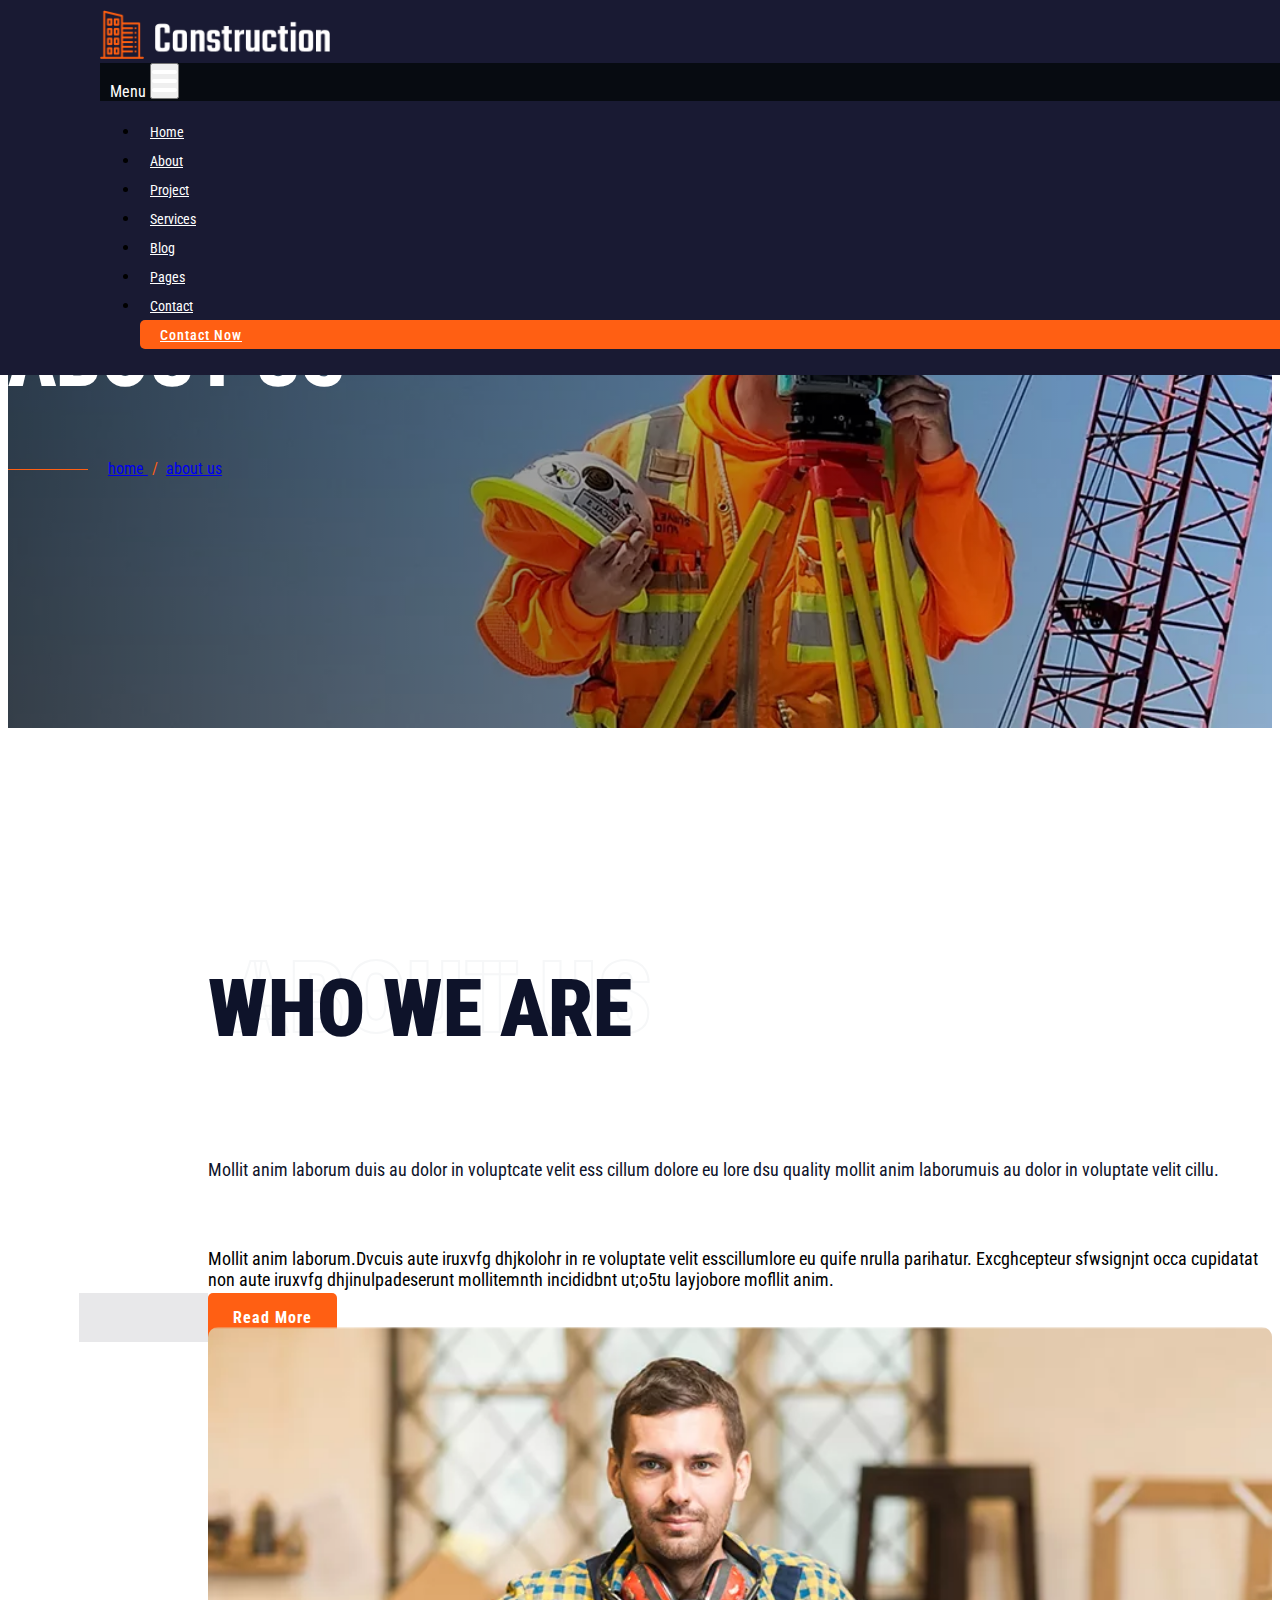
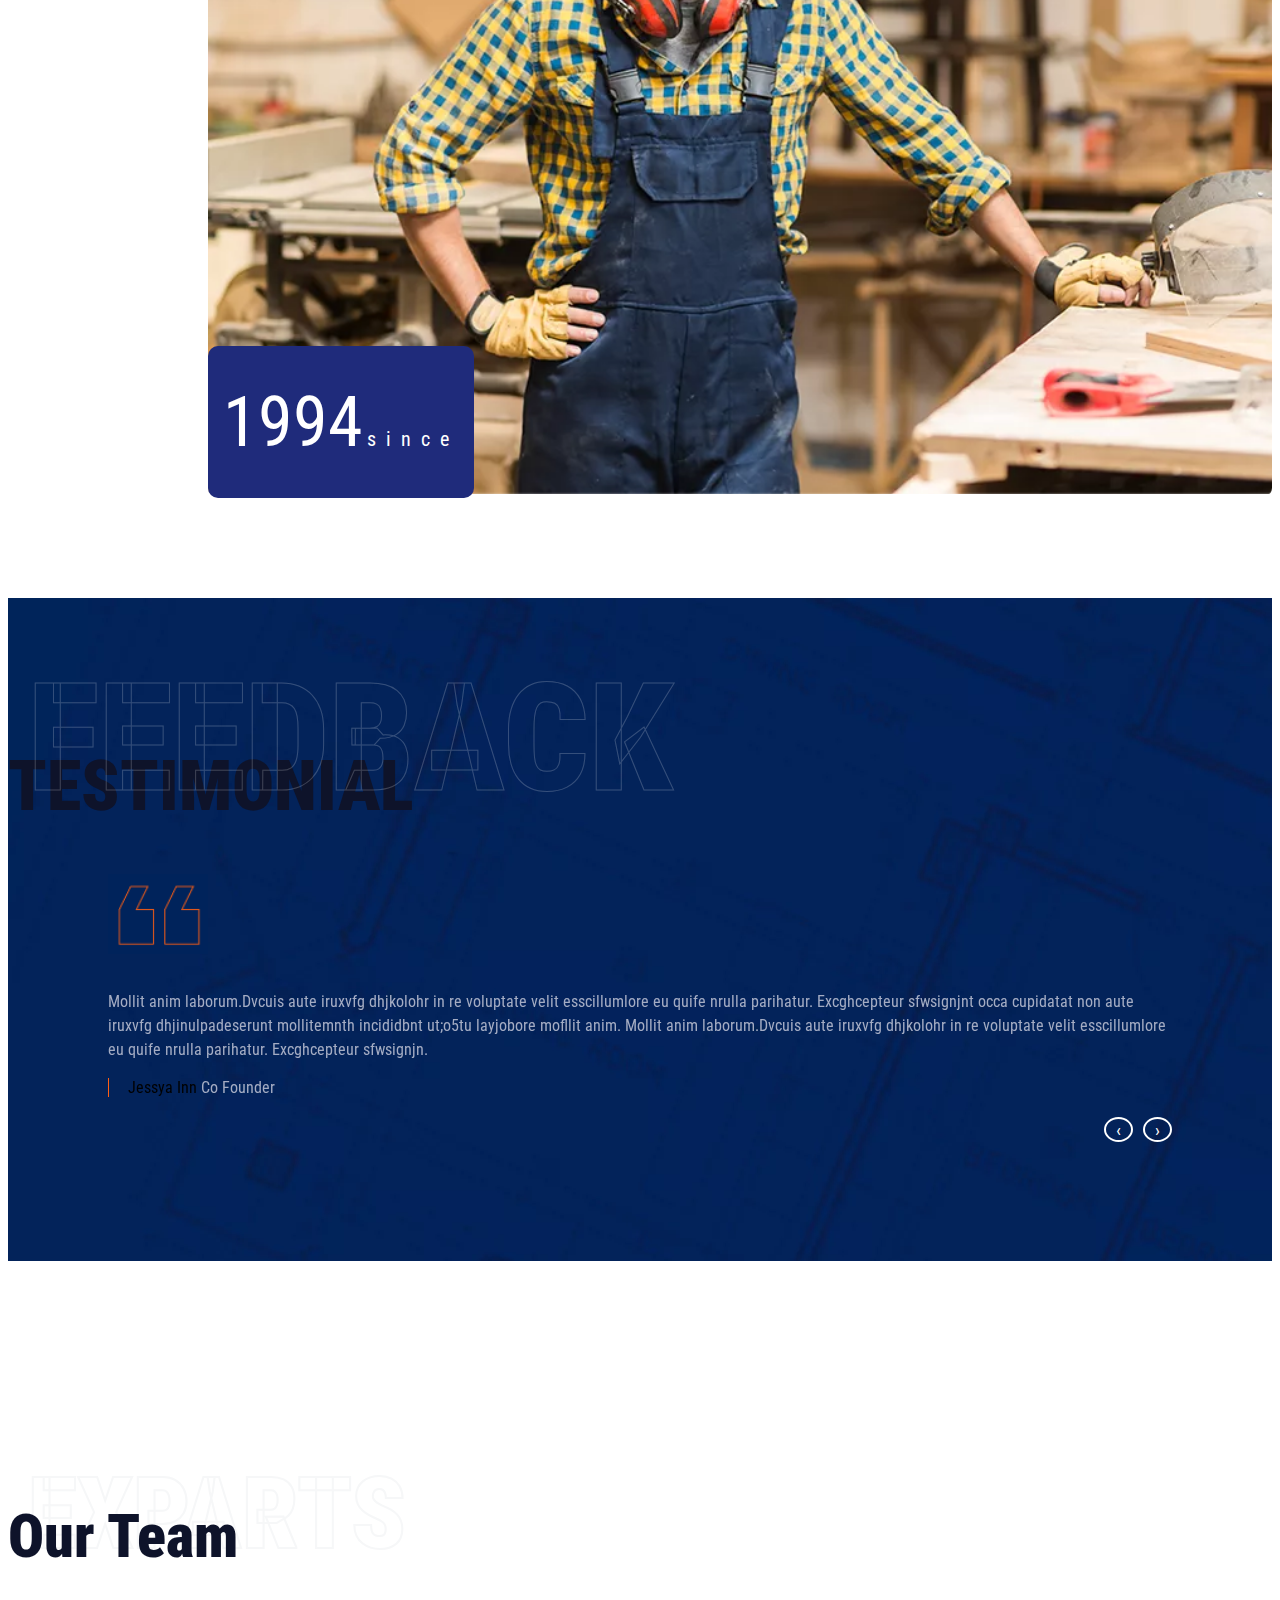
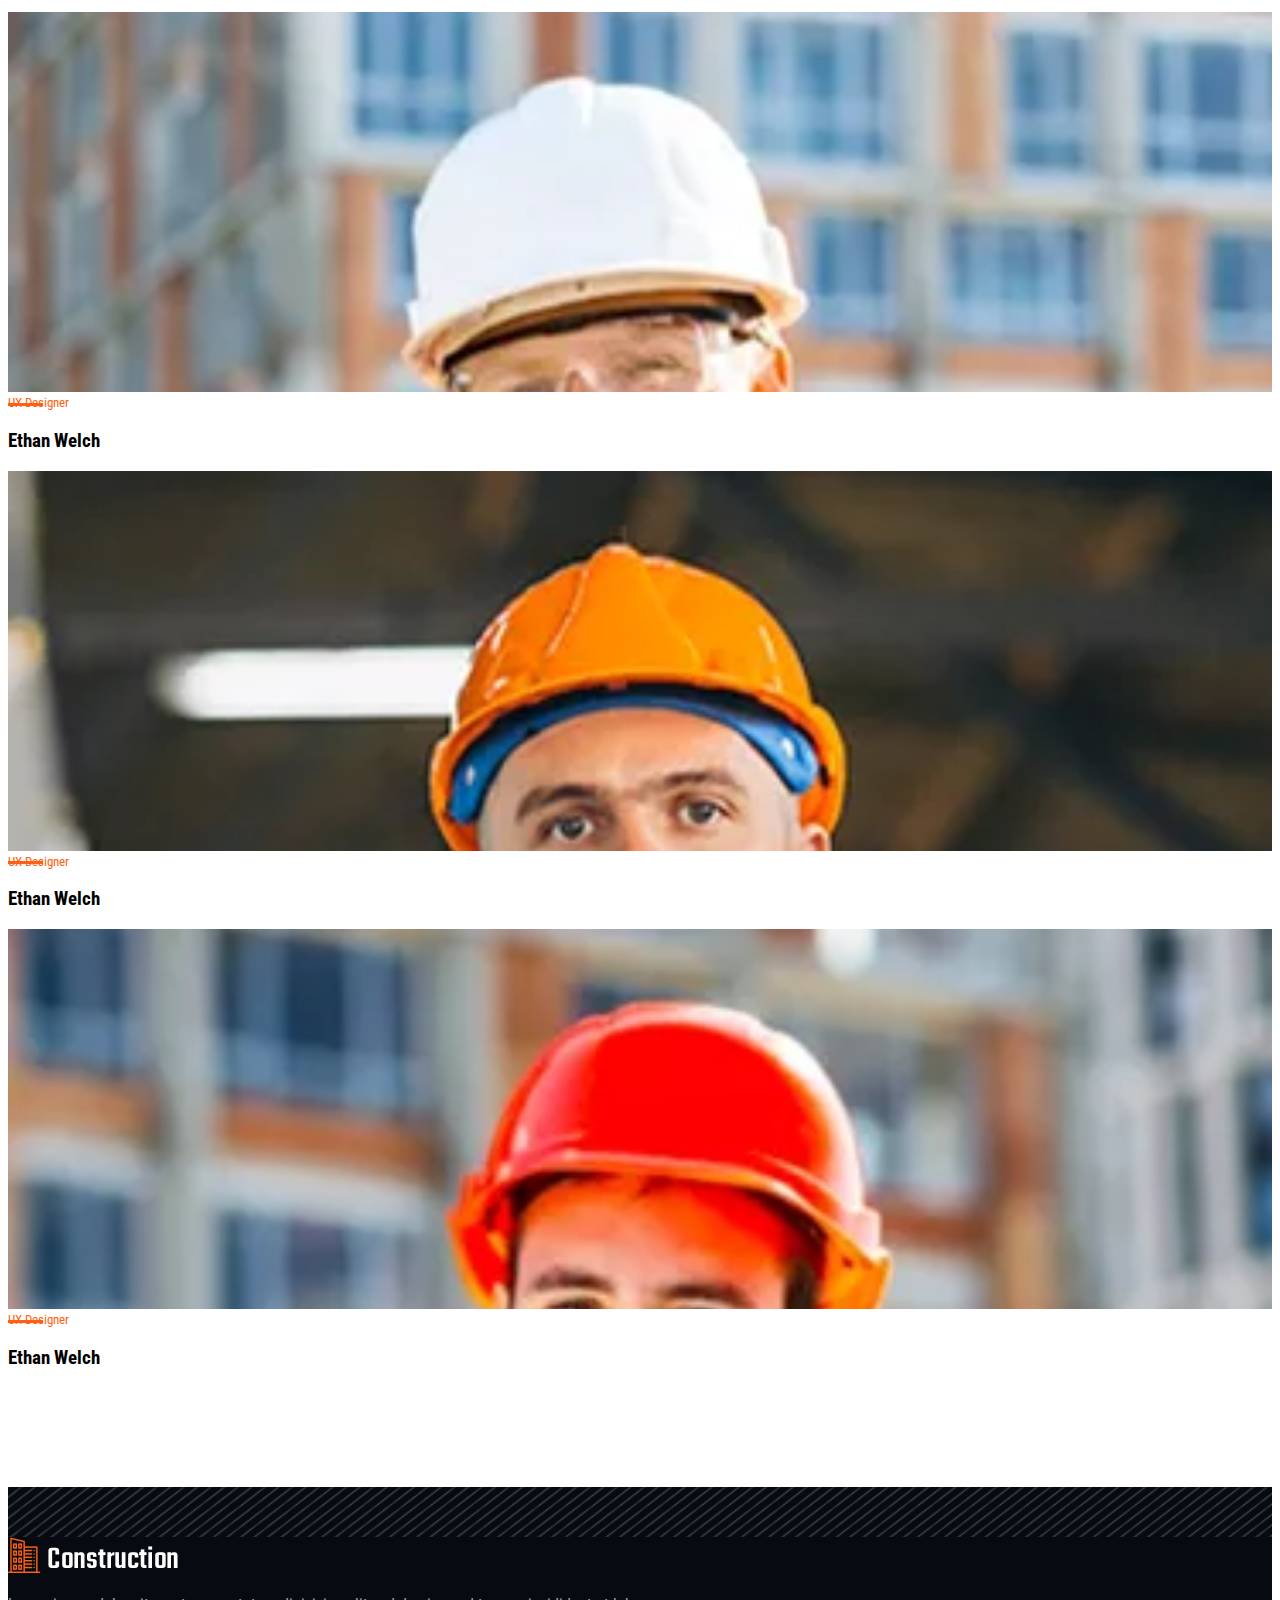
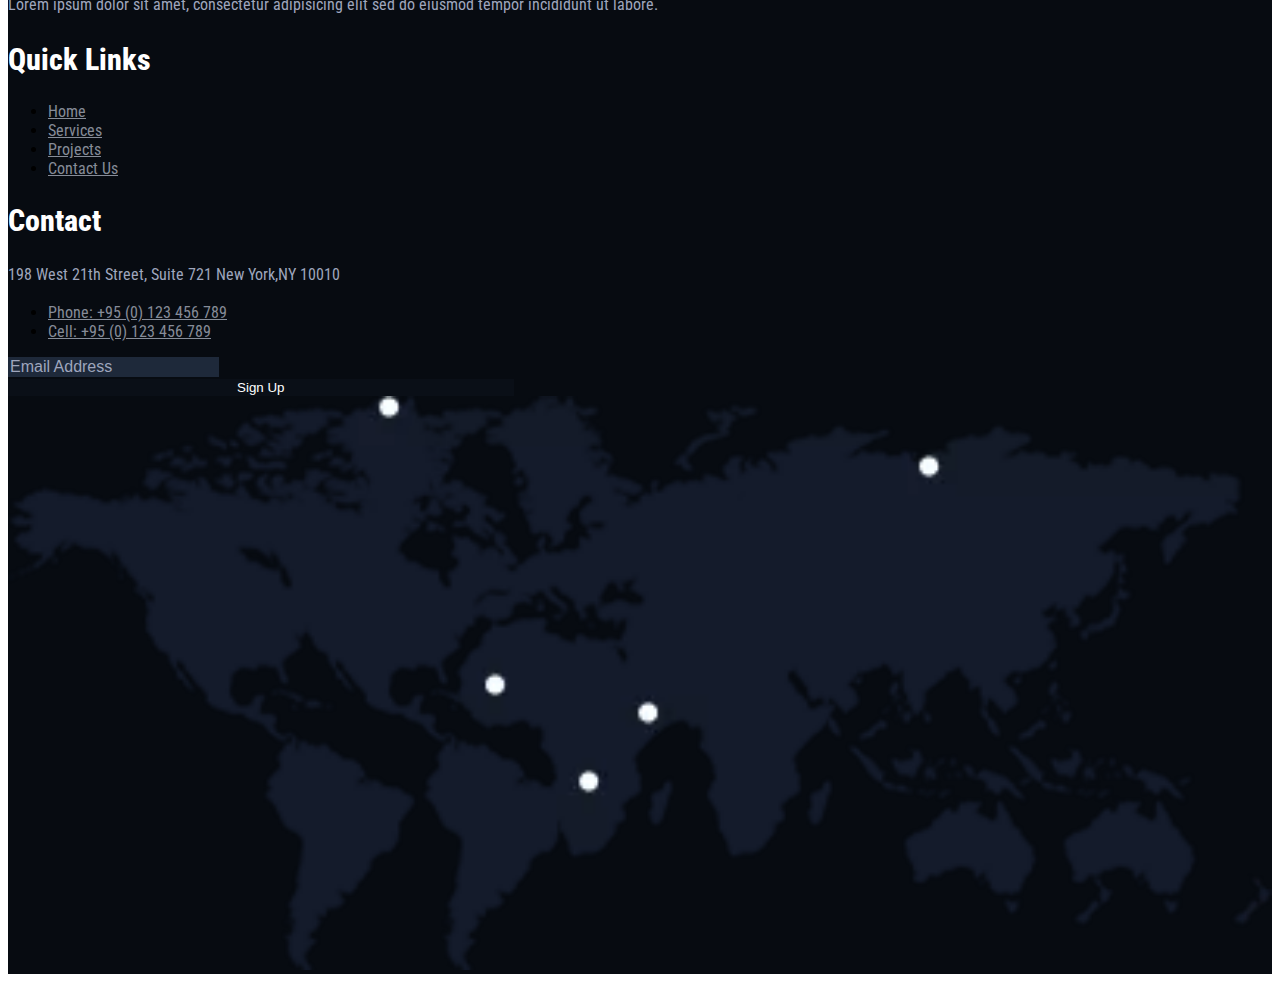
==== aboutUs.html @ 6180c8eb "uploads files" ====
<!DOCTYPE html>
<html lang="en">
<head>
    <meta charset="UTF-8">
    <meta http-equiv="X-UA-Compatible" content="IE=edge">
    <meta name="viewport" content="width=device-width, initial-scale=1.0">
    <title>Document</title>
    <!-- Bootstaro css1 js1 -->
    <link href="https://cdn.jsdelivr.net/npm/bootstrap@5.3.0-alpha2/dist/css/bootstrap.min.css" rel="stylesheet" integrity="sha384-aFq/bzH65dt+w6FI2ooMVUpc+21e0SRygnTpmBvdBgSdnuTN7QbdgL+OapgHtvPp" crossorigin="anonymous">
    <!-- font awesome -->
    <link rel="stylesheet" href="https://cdnjs.cloudflare.com/ajax/libs/font-awesome/5.15.4/css/all.min.css" integrity="sha512-1ycn6IcaQQ40/MKBW2W4Rhis/DbILU74C1vSrLJxCq57o941Ym01SwNsOMqvEBFlcgUa6xLiPY/NS5R+E6ztJQ==" crossorigin="anonymous" referrerpolicy="no-referrer" />
    <!-- Google font -->
    <link rel="preconnect" href="https://fonts.googleapis.com">
    <link rel="preconnect" href="https://fonts.gstatic.com" crossorigin>
    <link href="https://fonts.googleapis.com/css2?family=Roboto+Condensed:ital,wght@0,300;0,400;0,700;1,300;1,400;1,700&display=swap" rel="stylesheet">
    <!-- animation link css1  -->
    <link rel="stylesheet" href="https://cdnjs.cloudflare.com/ajax/libs/animate.css/4.1.1/animate.min.css"/>
    <!-- Owl Carousel  Css1 Js1-->
    <link rel="stylesheet" href="./assets/libs/OwlCarousel2-2.3.4/dist/assets/owl.carousel.min.css">
    <!-- custom css -->
    <link rel="stylesheet" href="./css/style.css">
</head>
<body>
    <header class=" sub_page_header">
        <div class="sub_header active">
            <div class="header_top_bar">
                <div class="d-flex justify-content-between align-items-center">
                    <div class="d-flex justify-content-start heaer_bar_left">
                        <a href="#" class="nav-link">+(123) 1234-567-8901</a>
                        <a href="#" class="nav-link mx-5">info@domain.com</a>
                        <a href="#" class="nav-link">Mon - Sat 8:00 - 17:30, Sunday - CLOSED</a>
                    </div>
                    <div class="d-flex justify-content-end align-items-center header_bar_right">
                        <a href="#" class="nav-link ms-3"><i class="fab fa-twitter"></i></a>
                        <a href="#" class="nav-link ms-3 "><i class="fab fa-facebook-f"></i></a>
                        <a href="#" class="nav-link ms-3"><i class="fab fa-linkedin"></i></a>
                        <a href="#" class="nav-link ms-3"><i class="fab fa-google-plus"></i></a>
                    </div>  
                </div>
            </div>
            <nav class="navbar navbar-expand-lg justify-content-between">
                <a href="#" class="nav-brand">
                    <img src="./assets/imgs/icon/logo.png.webp" width="230px" alt="logo">
                </a>
                <div class="nav_group">
                    <div class="d-flex justify-content-end align-items-center">
                        <div class="d-flex d-lg-none justify-content-end align-items-center nav_btn_group">
                            Menu
                            <button class="ms-3 navbar-toggler" data-bs-target="#mynav" data-bs-toggle="collapse">
                                <div></div>
                                <div></div>
                                <div></div>
                            </button>
                        </div>
                       
                    </div>
                    
                    <div id="mynav" class="navbar-collapse collapse  justify-content-end">
                        <ul class="navbar-nav">
                            <li class="nav-item"><a href="#" class="nav-link">Home</a></li>
                            <li class="nav-item"><a href="#" class="nav-link">About</a></li>
                            <li class="nav-item"><a href="#" class="nav-link">Project</a></li>
                            <li class="nav-item"><a href="#" class="nav-link">Services</a></li>
                            <li class="nav-item primary_menu"><a href="#" class="nav-link">Blog</a>
                                <ul class="list-unstyled secondary_menu">
                                    <li class=""><a href="#">Blog</a></li>
                                    <li class=""><a href="#">Blog Detail</a></li>
                                </ul>
                            </li>
                            <li class="nav-item primary_menu"><a href="#" class="nav-link">Pages</a>
                                <ul class="list-unstyled secondary_menu">
                                    <li class=""><a href="#">Element</a></li>
                                    <li class=""><a href="#">Project Details</a></li>
                                    <li class=""><a href="#">Service Details</a></li>
                                </ul>
                            </li>
                            <li class="me-lg-4 nav-item"><a href="#" class="nav-link">Contact</a></li>
                            <li class="ms-lg-5 nav-item contact_btn"><a href="#" class="nav-link text-uppercase">Contact Now</a></li>
                        </ul>
                    </div>
                </div>
                
            </nav>
        </div>
        <section class="sub_banner_section">
            <div class="container">
                <div class="banner_content">
                    <h1>ABOUT US</h1>
                    <p class="text-uppercase d-flex justify-content-start align-items-center"><a href="./index.html" class="nav-link">home </a> &nbsp;/&nbsp; <a href="./aboutUs.html" class="nav-link"> about us</a> </p>
                </div>
            </div>
            
        </section>
    </header>
    <!-- Start Who We Are Section -->
    <section class="py-5 who_we_are_section">
        <div class="row">
            <div class=" col-lg-5 col-md-12 who_we_are_content">
                <!-- Start Section Title -->
                <div class="text-start text-uppercase section_title">
                    <h1>WHO WE ARE</h1>
                </div>
                <!-- End Section Title -->
                <p class="fw-semibold">
                    Mollit anim laborum duis au dolor in voluptcate velit ess cillum dolore eu lore dsu quality mollit anim laborumuis au dolor in voluptate velit cillu.
                </p>
                <p class="fw-light">
                    Mollit anim laborum.Dvcuis aute iruxvfg dhjkolohr in re voluptate velit esscillumlore eu quife nrulla parihatur. Excghcepteur sfwsignjnt occa cupidatat non aute iruxvfg dhjinulpadeserunt mollitemnth incididbnt ut;o5tu layjobore mofllit anim.
                </p>
                <a href="#" class="mt-5 d-inline-block text-uppercase global_btn">Read More</a>
            </div>
            <div class=" col-lg-7 col-md-12">
                <div class="who_we_are_img_container">
                    <div class="who_we_are_img">
                        <img src="./assets/imgs/background/safe_in.png.webp" width="100%" alt="safe_in">
                    </div>
                    <div class="d-flex flex-column justify-content-center align-items-center  text-center who_we_are_img_content">
                        <span class="d-block fw-bold">1994</span>
                        <span class="d-block text-uppercase">since</span>
                    </div>
                </div>
            </div>
        </div>
    </section>
    <!-- End Who We Are Section -->


    <!-- Start testimonial section -->
    <section class="testimonial_section">
        <div class="container">
            <!-- Start Section Title -->
            <div class="text-start text-uppercase section_title">
                <h1 class="text-light">TESTIMONIAL</h1>
            </div>
            <!-- End Section Title -->
            <div class="testimonial_carousel_container">
                <div id="testimonial_carousel" class="owl-carousel owl-theme owl-loaded">
                    <div class="owl-stage-outer">
                        <div class="owl-stage text-white">
                            <div class="owl-item">
                                <div class="testimonial_carousel">
                                    <div class="quote_container">
                                        <img src="./assets/imgs/icon/quote.png" alt="quote">
                                    </div>
                                    <p class="mb-5">
                                        Mollit anim laborum.Dvcuis aute iruxvfg dhjkolohr in re voluptate velit esscillumlore eu quife nrulla parihatur. Excghcepteur sfwsignjnt occa cupidatat non aute iruxvfg dhjinulpadeserunt mollitemnth incididbnt ut;o5tu layjobore mofllit anim. Mollit anim laborum.Dvcuis aute iruxvfg dhjkolohr in re voluptate velit esscillumlore eu quife nrulla parihatur. Excghcepteur sfwsignjn.
                                    </p>
                                    <div class="testimonial_position">
                                        <span class="text-white">Jessya Inn</span>
                                        <span class="d-block">Co Founder</span>
                                    </div>
                                </div>
                               
                                
                            </div>
                            <div class="owl-item">
                                <div class="testimonial_carousel">
                                    <div class="quote_container">
                                        <img src="./assets/imgs/icon/quote.png" alt="quote">
                                    </div>
                                    <p class="mb-5">
                                        Mollit anim laborum.Dvcuis aute iruxvfg dhjkolohr in re voluptate velit esscillumlore eu quife nrulla parihatur. Excghcepteur sfwsignjnt occa cupidatat non aute iruxvfg dhjinulpadeserunt mollitemnth incididbnt ut;o5tu layjobore mofllit anim. Mollit anim laborum.Dvcuis aute iruxvfg dhjkolohr in re voluptate velit esscillumlore eu quife nrulla parihatur. Excghcepteur sfwsignjn.
                                    </p>
                                    <div class="testimonial_position">
                                        <span class="text-white">Jessya Inn</span>
                                        <span class="d-block">Co Founder</span>
                                    </div>
                                </div>
                               
                                
                            </div>
                            <div class="owl-item">
                                <div class="testimonial_carousel">
                                    <div class="quote_container">
                                        <img src="./assets/imgs/icon/quote.png" alt="quote">
                                    </div>
                                    <p class="mb-5">
                                        Mollit anim laborum.Dvcuis aute iruxvfg dhjkolohr in re voluptate velit esscillumlore eu quife nrulla parihatur. Excghcepteur sfwsignjnt occa cupidatat non aute iruxvfg dhjinulpadeserunt mollitemnth incididbnt ut;o5tu layjobore mofllit anim. Mollit anim laborum.Dvcuis aute iruxvfg dhjkolohr in re voluptate velit esscillumlore eu quife nrulla parihatur. Excghcepteur sfwsignjn.
                                    </p>
                                    <div class="testimonial_position">
                                        <span class="text-white">Jessya Inn</span>
                                        <span class="d-block">Co Founder</span>
                                    </div>
                                </div>
                                
                            </div>
                        </div>
                    </div>
                    <div class="owl-nav">
                    </div>
                    <div class="owl-dots">
                        <div class="owl-dot active"><span></span></div>
                        <div class="owl-dot"><span></span></div>
                        <div class="owl-dot"><span></span></div>
                    </div>
                </div>

            </div>
        </div>
    </section>
    <!-- End testimonial section -->

    <!-- Start Our Team Section -->
    <section class="our_team_section">
        <div class="container">
            <!-- Start Section Title -->
            <div class="text-start text-uppercase section_title">
                <h1>Our Team</h1>
            </div>
            <!-- End Section Title -->
            <div class="mt-5 row">
                <div class="col-lg-4 col-md-12 mb-3">
                    <div class="our_team_items">
                        <div class="our_team_avator_img">
                            <img src="./assets/imgs/avator/team1.png.webp" width="100%" alt="team1">
                        </div>
                        <span class="d-block ps-5">UX Designer</span>
                        <h3 class="mt-3 fw-bold ">Ethan Welch</h3>
                    </div>
                </div>
                <div class="col-lg-4 col-md-12 mb-3">
                    <div class="our_team_items">
                        <div class="our_team_avator_img">
                            <img src="./assets/imgs/avator/team2.png.webp" width="100%" alt="team2">
                        </div>
                        <span class="d-block ps-5">UX Designer</span>
                        <h3 class="mt-3 fw-bold ">Ethan Welch</h3>
                    </div>
                </div>
                <div class="col-lg-4 col-md-12 mb-3">
                    <div class="our_team_items">
                        <div class="our_team_avator_img">
                            <img src="./assets/imgs/avator/team3.png.webp" width="100%" alt="team3">
                        </div>
                        <span class="d-block ps-5">UX Designer</span>
                        <h3 class="mt-3 fw-bold ">Ethan Welch</h3>
                    </div>
                </div>
            </div>
        </div>
    </section>
    <!-- End Our Team Section -->
    <!-- Start Footer Section -->
    <footer>
        <div class="footer_header_img">
            <img src="./assets/imgs/background/arrow_testimonial.png.webp" width="100%" alt="arrow_testimonial">
        </div>
        <div class="container py-5">
            <div class="row">
                <div class="col-lg-4 col-md-6 col-sm-12 mb-3">
                    <div class="footer_item_header mb-5">
                        <img src="./assets/imgs/icon/logo2_footer.png.webp" alt="footer-logo">
                    </div>
                    <div class="footer_content">
                        <p>
                            Lorem ipsum dolor sit amet, consectetur adipisicing elit sed do eiusmod tempor incididunt ut labore.
                        </p>
                    </div>
                </div>
                <div class="col-lg-5 col-md-7 col-sm-12 mb-3">
                    <div class="row">
                        <div class="col-lg-6 col-md-12 mb-3">
                            <div class="footer_item_header mb-5">
                                <h2>Quick Links</h2>
                            </div>
                            <div class="footer_content">
                                <ul class="list-unstyled text-capitalize">
                                    <li><a href="#" class="nav-link">Home</a></li>
                                    <li><a href="#" class="nav-link">Services</a></li>
                                    <li><a href="#" class="nav-link">Projects</a></li>
                                    <li><a href="#" class="nav-link">Contact Us</a></li>
                                </ul>
                            </div>
                        </div>
                        <div class="col-lg-6 col-md-12 mb-3">
                            <div class="footer_item_header mb-5">
                                <h2>Contact</h2>
                            </div>
                            <div class="footer_content">
                                <p>
                                    198 West 21th Street, Suite 721 New York,NY 10010
                                </p>
                                <ul class="list-unstyled text-capitalize">
                                    <li><a href="#" class="nav-link">Phone: +95 (0) 123 456 789</a></li>
                                    <li><a href="#" class="nav-link">Cell: +95 (0) 123 456 789</a></li>
                                </ul>
                            </div>
                        </div>
                    </div>
                </div>
                <div class="col-lg-3 col-md-6 col-sm-12 mb-3">
                    <form action="" method="post">
                        <div class="d-flex footer_item_header mb-5">
                            <div class="form-group">
                                <input type="email" name="email" id="email" class=" p-2 px-3 form-control rounded-0" placeholder="Email Address" > 
                            </div>
                            <button type="submit" class="text-uppercase">Sign Up</button>  
                        </div>
                        
                    </form>
                    <div class="footer_content">
                        <div class="footer_map_img">
                            <img src="./assets/imgs/icon/map-footer.png.webp" width="100%" alt="map-footer">
                        </div>
                    </div>

                </div>
            </div>
        </div>
    </footer>
    <!-- End Footer Section -->


    <!-- Bootstrap css1 js1 -->
    <script src="https://cdn.jsdelivr.net/npm/bootstrap@5.3.0-alpha2/dist/js/bootstrap.bundle.min.js" integrity="sha384-qKXV1j0HvMUeCBQ+QVp7JcfGl760yU08IQ+GpUo5hlbpg51QRiuqHAJz8+BrxE/N" crossorigin="anonymous"></script>

    <!-- jquery -->
    <script src="./assets/libs/jquery3-6-3.js"></script>

    <!-- Owl Carouse Css1 Js1  -->
    <script src="./assets/libs/OwlCarousel2-2.3.4/dist/owl.carousel.min.js"></script>

    <!-- Custom js   -->
    <script src="./js/about.js"></script>
</body>
</html>
---- css/style.css ----
:root{
    --global-header-bg-color : rgba(25,26,51,0.7);
    --global-header-secondary-color : #191a33;
    --global-text-color : #0e132a;
    --global-text-background-color : #1f2b7b;
    --global-text-secondary-background : #0b1c39;
    --global-footer-bg-color : #070b11;
    --global-secondary-color : #ff5f13 ;
    --global-text-gray-color : #999999;
    --global-text-carousel-secondary-color : #a4acc3;
    --global-footer-text-secondary-color : #9fa6bd;
    --global-footer-input-bg-color : #1e293a;
    --global-footer-input-btn-color : #0a0f17;
    --global-white-color : #fff;
    --global-black-color : #000;
    --global-tab-color : #161e46;
}
body {
    font-family: 'Roboto Condensed', sans-serif;
}
header {
    height: calc(100vh);
    background-image: linear-gradient(rgba(55, 126, 167, 0.4),rgba(0,0,0,0.4)),url("../assets/imgs/background/h1_hero.jpg.webp");
    background-position: center;
    background-repeat: no-repeat;
    background-size: cover;
}
.sub_header {

    width: 100%;
    padding: 0px 100px;
    background-color: var(--global-header-bg-color);
    position: fixed;
    left: 0;
    top: 0;
    z-index: 2;

}
@media (max-width : 768px){
    .sub_header {
        width: 100%;
        padding: 0px 20px;
    
    }
}
.header_top_bar {
    display: block;
    padding: 10px 0px;
    color: var(--global-white-color);
}
.heaer_bar_left {
    font-size: 14px;
}
.header_bar_right a {
    transition: all 0.3s ease 0s;
}
.header_bar_right a:hover {
    color: var(--global-secondary-color);
}
.navbar {
    position: relative;
    padding: 20px 0px;
}
.sub_header.active .header_top_bar{
    display: none;
}
.sub_header.active .navbar {
    width: 100%;
    padding: 10px 100px;
    background-color: var(--global-header-secondary-color);
    position: fixed;
    left: 0;
    top: 0;
    animation: navbarani 0.5s linear 0s 1 forwards;
}
@media (max-width : 992px){
    .sub_header.active .navbar {
        /* position: static; */
    }
}
@keyframes navbarani{
    0% {
        transform: translateY(-100%);
    }
    100%{
        transform: translateY(0);
    }
}
.nav_btn_group{
    padding: 0px 10px;
    color: var(--global-white-color);
    background-color: var(--global-footer-bg-color);
}
.navbar-toggler {
    margin-left: auto;
    outline: none;
    padding: 0;

}
.navbar-toggler:focus {

    box-shadow: none;
}
.navbar-toggler div {
    width: 25px;
    height: 4px;
    margin: 5px 0px;
    background-color: var(--global-white-color);
    border-radius: 5px;
}
.navbar-nav li {
    padding: 5px 10px;
}
.navbar-nav li a {
    color: var(--global-white-color);
    font-size: 14px;
    transition: all 0.3s ease 0s;
}
.navbar-nav li a:hover {
    color: var(--global-secondary-color);
}
.navbar-nav .contact_btn:last-of-type{
    padding: 5px 20px;
    color: var(--global-white-color);
    background-color: var(--global-secondary-color);
    border-radius: 5px;
    font-weight: 500;
    letter-spacing: 1px;

    position: relative;
    overflow: hidden;

    cursor: pointer;

}
.navbar-nav .contact_btn:last-of-type a:hover {
    color: var(--global-white-color);
}
.navbar-nav .contact_btn:last-of-type::before {
    content: "";
    width: 100%;
    height: 100%;
    background-color: rgba(25,26,51,0.1);
    position: absolute;
    left: 0;
    top: 0;
    transform: translateX(-100%);
    transition: all 0.4s ease 0s;
}
.navbar-nav .contact_btn:last-of-type:hover::before{
    transform: translateX(0);
}
.primary_menu {
    position: relative;
}
.secondary_menu {
    width: max-content;
    position: absolute;
    top: 100%;
    display: none;
    transform: translateY(0px);
    opacity: 0;
    animation: showAni 0.2s linear 0s 1 forwards;
}
@keyframes showAni{
    0%{
        transform: translateY(-10px);
        opacity: 0;
    }
    100%{
        transform: translateY(0px);
        opacity: 1;
    }
}
.secondary_menu li:first-of-type {
    border-top : 5px solid var(--global-secondary-color)
}
.secondary_menu li {
    padding : 10px 50px 10px 20px;
    background-color: var(--global-white-color);
}
.secondary_menu li a{
    color: var(--global-text-color);
    text-decoration: none;
    font-weight: 600;
}
.primary_menu:hover .secondary_menu {
    display: block;
    transform: translateY(10px);
    opacity: 1;
}
@media(max-width: 992px){
    .header_top_bar {
        display: none;
    }
    .nav_group {
        display: block;
        width: 100%;
        padding: 10px 20px;
        background-color: #4c4c4c;
        color: var(--global-footer-text-secondary-color);

        position: absolute;
        left: 50%;
        top: 100%;
        transform: translate(-50%,-15px);
        
    }
    #mynav .navbar-nav li {
        padding-left: 20px;
    }
    #mynav .navbar-nav .contact_btn:last-of-type{
        background-color: var(--global-secondary-color);
        color: var(--global-white-color);
    }
    #mynav .navbar-nav li a {
        color: var(--global-white-color);
    }
    #mynav .navbar-nav li:hover {
        background-color: var(--global-footer-input-bg-color);
    }
    .primary_menu .secondary_menu {
        position: relative;
        display: block;
        /* background-color: var(--global-text-gray-color); */
    }
    .secondary_menu li {
        background-color: transparent;
    }
}
/* start banner section  */
#banner_owl_carousel .owl-item {
    height: 100vh;
}
.banner_content_container {
    padding-left: 150px;
    padding-top: 130px;

}

.banner_content_container span{
    position: relative;
    padding: 50px;
    font-size: 13px;
    letter-spacing: 1px;
}
.banner_content_container span::before {
    content: "";
    width: 40px;
    height: 4px;
    background-color: var(--global-secondary-color);
    border-radius: 5px;
    position: absolute;
    left: 0;
    top: 50%;
    transform: translateY(-50%);
}
.banner_title {
    padding: 50px 0px 0px 50px ;
}
.banner_title h2 {
    text-indent: 30px;
    font-size: 130px;
    font-weight: 900;
    line-height: 0.5;
    color: var(--global-secondary-color);
    -webkit-text-stroke: 5px var(--global-secondary-color);


}

.text_background {
    margin-left: 100px;
}
.text_background h3 {
    width: max-content;
    font-size: 130px;
    font-weight: 900;
    line-height: 1;
    -webkit-text-stroke: 2px #fff;
    color: transparent;
    -webkit-background-clip: text;
    position: relative;
    
    
}
@keyframes myani {
    0%{
        clip-path: polygon(0% 45%, 15% 44%, 32% 50%, 54% 60%, 70% 61%, 84% 69%, 100% 52%, 100% 100%, 0% 100%);
    }
    100%{
        clip-path: polygon(0% 60%, 16% 65%, 34% 66%, 51% 62%, 67% 50%, 84% 45%, 100% 46%, 100% 100%, 0% 100%);
    }
}
.text_background h3::before {
    content: "Construction";
    text-transform: uppercase;
    width: 100%;
    height: 100%;
    background-color: var(--global-secondary-color);
    -webkit-background-clip: text;
    position: absolute;
    left: 0;
    z-index: -1;
    animation: myani 3s linear 0s infinite alternate-reverse;
}

@media (max-width : 992px){
    .banner_content_container {
        padding-left: 70px;
        padding-top: 130px;

    }
    .banner_title h2 {
        font-size: 100px;
    }
    .text_background h3 {
        font-size: 100px;      
    }
}
@media (max-width : 768px){
    .banner_content_container {
        padding-left: 20px;
        padding-top: 130px;

    }
    .banner_title h2 {
        font-size: 50px;
        -webkit-text-stroke: 0px var(--global-secondary-color);
        
    }
    .text_background h3 {
        font-size: 50px; 
             
    }
}

/* end banner section  */

/* Start Title */
.section_title h1 {

    font-size: 60px;
    color: var(--global-text-color);
    position: relative;
    font-weight: 900;
}
.section_title h1::before {
    content: "SERVICES";
    font-size: 100px;
    color: transparent;
    -webkit-text-stroke: 2px #f6f7f8;
    position: absolute;
    left: 20px;
    bottom: 0;
    z-index: -1;
}
/* End Title */
/* Start Global Btn */
.global_btn {
    padding: 15px 25px;
    color: var(--global-white-color);
    background-color: var(--global-secondary-color);
    text-decoration: none;
    border-radius: 5px;
    font-weight: 700;
    letter-spacing: 1px;
    position: relative;
    overflow: hidden;

}
.global_btn::before {
    content: "";
    width: 100%;
    height: 100%;
    position: absolute;
    left: 0;
    top: 0;
    background-color: rgba(25,26,51,0.1);
    transform: translateX(-100%);
    transition: all 0.4s ease 0s;

}
.global_btn:hover::before{
    transform: translateX(0px);
}
.slide_down_btn {
    display: inline-block;
    padding: 15px 20px;
    color: var(--global-text-color);
    background-color: var(--global-white-color);
    text-decoration: none;
    letter-spacing: 1px;
    position: relative;
    overflow: hidden;
}
.slide_down_btn::before {
    content: "";
    width: 100%;
    height: 100%;
    background-color: var(--global-secondary-color);
    position: absolute;
    left: 0;
    top: 0;
    transform: translateY(-100%);
    
    transition: all 0.3s ease 0s;
    
}
.slide_down_btn::after {
    content: "READ MORE";
    width: 100%;
    height: 100%;
    text-align: center;
    line-height: 52px;
    color: transparent;
    position: absolute;
    left: 0;
    top: 0;

    transition: all 0.3s ease 0s;
}
.slide_down_btn:hover::before {
    transform: translateY(0%);
}
.slide_down_btn:hover::after {
    color: var(--global-white-color);
    font-weight: 600;
}
/* End Globla Btn  */
/* Start Our Service Section */
.services_item_container {
    margin-bottom: 20px;
}
.services_img_container {
    width: 100%;
    height: 230px;
    overflow: hidden;
}
.services_img_container img {
    object-fit: cover;
    transition: all 0.3s ease 0s;
}
.services_item_container h3 {

    padding: 10px 0px;
    font-size: 30px;
    font-weight: 700;
    cursor: pointer;
    transition: all 0.3s ease 0s;

}
.services_read_btn span i {
    font-size: 13px;
    /* color: var(--global-text-carousel-secondary-color); */

}
.services_read_btn span:last-of-type {
    display: inline-block;
    padding: 10px 15px;
    margin-left: 10px;

    transition: all 0.3s ease 0s;
}
.services_item_container h3:hover {
    color: var(--global-secondary-color);
}
.services_item_container:hover .services_img_container img{
    transform: scale(1.1);
}
.services_item_container:hover .services_read_btn span:last-of-type{
    background-color: var(--global-secondary-color);
    color: var(--global-white-color);
}
/* End Our Service Section */

/* Start Who We Are Section */
.who_we_are_section {
    padding: 100px 0px 100px 200px;
    padding: 50px 0px 50px 40px;
    overflow: hidden;
}
@media(min-width : 992px){
    .who_we_are_section {
        padding: 100px 0px 100px 200px;
    }
}
.who_we_are_section .section_title h1 {
    font-size: 80px;
}
.who_we_are_section .section_title h1::before {
    content: "ABOUT US";
}
.who_we_are_content p {
    font-size: 18px;
}
.who_we_are_content p:first-of-type {
    padding: 50px 0px;
    color: var(--global-text-color);
    
}
.who_we_are_img_container {
    position: relative;
}
.who_we_are_img {
    border-radius: 10px;
    overflow: hidden;
}
.who_we_are_img_content {
    padding: 35px 15px;
    background-color: var(--global-text-background-color);
    color: var(--global-white-color);
    border-radius: 10px;
    position: absolute;
    left: 0;
    bottom: 0;
}
.who_we_are_img_content span:first-of-type{
    font-size: 70px;
    letter-spacing: 0;
}
.who_we_are_img_content span:last-child {
    font-size: 20px;
    letter-spacing: 10px;
}
/* Edn Who We Are Section */

/* Star Our Project Section */
.our_project .section_title h1::before {
    content: "Gellary";
}
.tab_container ul li {
    padding: 15px 20px;
    color: var(--global-tab-color);
    cursor: pointer;
}
.tab_container ul li.active {
    color: var(--global-secondary-color);
}
.project_imgs {
    width: 100%;
    height: 400px;
    background-color: #0a0f17;
}
.project_imgs img {
    width: 100%;
    height: 100%;
    object-fit: cover;
}
.project_contents {
    padding: 20px 30px;
    background-color: var(--global-white-color);
    position: relative;
    transition: all 0.3s ease 0s;

}
.project_contents h3 {
    color: var(--global-text-color);
    font-size: 30px;
    font-weight: 700;
    transition: all 0.3s ease 0s;

}
.project_contents a {
    padding: 10px 15px;
    color: var(--global-white-color);
    background-color: var(--global-secondary-color);
    position: absolute;
    right: 30px;
    top: -25%;
    transform: translateY(25%);
    opacity: 0;
    transition: all 0.3s ease 0s;

}
.project_show_container:hover .project_contents{
    background-color: var(--global-text-secondary-background);
}
.project_show_container:hover .project_contents h3 {
    color: var(--global-secondary-color);
}
.project_show_container:hover .project_contents a {
    opacity: 1;
}
/* End Our Project Section */
/* Start Let Talk Section */
.let_talk_section {
    background-image: url('../assets/imgs/background/section-bg2.jpg.webp');
}
.let_talt_content_main {
    position: relative;
}
.let_talk_content_container {
    padding: 50px;
    position: relative;
}
.let_talk_content_container h1{
    font-size: 70px;
}
.let_talk_content_container h1::before {
    content: "LET'S CHAT";
    font-size: 150px;
    z-index: 1;
    -webkit-text-stroke: 1px rgba(255,255,255,0.2);
}
.let_talk_content_container p {
    line-height: 1.5;
}
.let_talk_count_container {
    width: 100%;
    padding: 20px;
    background-image: url("../assets/imgs/background/section-bg3.jpg.webp");
    background-position: center;
    background-repeat: no-repeat;
    background-size: cover;
    position: absolute;
    left: 0px;
    top: 90%;
}
@media(max-width:992px){
    .let_talk_count_container{
        position: static;
    }
}
.let_talk_count {
    color: var(--global-white-color);
    padding: 40px 20px 20px 20px;
}
.let_talk_count .talk_counter {
    font-size: 60px;
    margin-right: 20px;
}
.count_title span:first-of-type{
    font-size: 17px;
    /* line-height: 1; */
    margin-bottom: 20px;
}
.count_title span:last-of-type{
    font-size: 40px;
    line-height: 1;
}
/* End Let Talk Section */
/* Start Our Team Section */
.our_team_section {
    padding: 200px 0px 100px 0px;
}
.our_team_section .section_title h1::before{
    content: "EXPARTS";
}
.our_team_avator_img {
    width: 100%;
    height: 380px;
    overflow: hidden;

}
.our_team_avator_img img {
    object-fit: cover;
    transition: all 0.3s ease-in 0s;
}
.our_team_items:hover .our_team_avator_img img{
    transform: scale(1.1);
}
.our_team_items span {
    margin-top: 10px;
    color: var(--global-secondary-color);
    font-size: 13px;
    position: relative;
}
.our_team_items span::before{
    content: "";
    width: 35px;
    height: 3px;
    background-color: var(--global-secondary-color);
    position: absolute;
    left: 0;
    bottom: 30%;
}

/* End Our Team Section */

/* Start Testimonial section */
.testimonial_section {
    padding: 100px 0px;
    background-image: url("../assets/imgs/background/section-bg2.jpg.webp");
}
.testimonial_section h1{
    font-size: 70px;
}
.testimonial_section h1::before {
    content: "FEEDBACK";
    font-size: 150px;
    z-index: 1;
    -webkit-text-stroke: 1px rgba(255,255,255,0.2);
}
.testimonial_carousel_container {
    padding: 0px 100px;
}
.testimonial_carousel p {
    color: var(--global-text-carousel-secondary-color);
    line-height: 1.5;
}
.quote_container {
    width: 100px;
    height: 100px;
}
.quote_container img {
    object-fit: cover;
}
.testimonial_position {
    padding: 0px 20px;
    position: relative; 
}
.testimonial_position::before{
    content: "";
    width: 1px;
    height: 100%;
    background-color: var(--global-secondary-color);
    position: absolute;
    left: 0;
    top: 0;
}
.testimonial_position .d-block {
    color: var(--global-text-carousel-secondary-color);
}
.owl-nav {
    margin-top: 10px;
    color: var(--global-white-color);
    display: flex;
    justify-content: end;
    
}
.owl-prev span,.owl-next span{
    font-size: 18px;
    margin-left: 10px;
    display: inline-block;
    padding: 0px 10px;
    border: 2px solid var(--global-white-color);
    border-radius: 50%;

}
/* End Testimonial section */

/* Start Latest News Section */
.latest_news_section .section_title h1::before {
    content: "OUR BLOG";
}
.news_item_container {
    position: relative;
}
.news_release_date {
    padding: 10px 20px;
    color: var(--global-white-color);
    background-color: var(--global-secondary-color);
    position : absolute;
    left: 0;
    top: 0;
}
.news_release_date span.d-block {
    padding: 0;
    margin: 0;
    font-size: 40px;
    font-weight: bold;
    line-height: 0.8;
}
.news_content {
    padding: 30px;
    background-color: var(--global-text-background-color);
}
.news_content span {
    margin-bottom: 10px;
    color: var(--global-text-gray-color);
    position: relative;
}
.news_content span::before {
    content: "";
    width: 1px;
    height: 100%;
    background-color: var(--global-text-gray-color);
    position: absolute;
    left: 0;
    top: 0;
    z-index: 1;
}
.news_content h3 a {
    color: var(--global-white-color);
    transition: all 0.3s ease 0s;
}
.news_content h3 a:hover {
    color: var(--global-secondary-color);
}
.news_content a.text-uppercase {
    color: var(--global-secondary-color);
    text-decoration:wavy;
    transition: all 0.3s ease 0s;
}
.news_content a.text-uppercase:hover {
    text-decoration: underline;
    text-decoration-color: var(--global-secondary-color);
}
/* End Latest News Section */

/* Start Footer Section */
footer {
    background-color: var(--global-footer-bg-color);
}
.footer_header_img {
    height: 50px;
    background-color: var(--global-footer-bg-color);
    overflow: hidden;
}
.footer_header_img img {
    transform: translateX(-10px);
    transform: scaleX(1.3);
    animation: footerani 2s linear 0s infinite alternate-reverse forwards;
}
.footer_item_header h2 {
    color: var(--global-white-color);
    font-size: 30px;
    font-weight: 800;
}
@keyframes footerani {
    0% {
        transform: translateX(-10px);
    }
    100% {
        transform: translateX(10px);
    }
}
.footer_content p {
    color: var(--global-footer-text-secondary-color);
    line-height: 1.5;
}
.footer_content ul li a {
    padding: 5px 0px;
    color: #868c98;
    transition: all 0.5s ease 0s;
}
.footer_content ul li a:hover {
    padding-left: 10px;
    color: var(--global-secondary-color);
}
.footer_item_header .form-group {
    width: 60%;
}
.footer_item_header .form-group input {

    color: var(--global-footer-text-secondary-color);
    background-color: var(--global-footer-input-bg-color);
    font-size: 16px;
    border: none;
}
.footer_item_header .form-group input:focus {
    box-shadow: none;
}
.footer_item_header .form-group input::placeholder{
    color: var(--global-footer-text-secondary-color);
}
.footer_item_header button {
    color: var(--global-white-color);
    width: 40%;
    background-color: var(--global-footer-input-btn-color);
    border: none;
}
/* End Footer Section */


/* ------------------- */
/* ----- About Us -----*/
/* ------------------- */
.sub_page_header {
    height: 80vh;
    margin-bottom: 80px;
    background-image: linear-gradient(to right , rgba(0, 0, 0, 0.644),transparent) , url("../assets/imgs/banners/about.jpg.webp");
}
.sub_banner_section .banner_content{
    padding:250px 0px 0px 0px;
}
.sub_banner_section .banner_content h1{
    color: var(--global-white-color);
    font-size: 80px;
    font-weight: 900;
}
.sub_banner_section .banner_content p{
    color: var(--global-secondary-color);
    padding-left: 100px;
    position: relative;
}

.sub_banner_section .banner_content p::before {
    content: "";
    width: 80px;
    height: 1px;
    background-color: var(--global-secondary-color);
    position: absolute;
    left: 0;
    top: 50%;
}

/* ------------------- */
/* ----- Contact Us -----*/
/* ------------------- */
/* Start Contact box */
.map_container {
    width: 100%;
    height: 400px;
}
.contact_form_container form .form-group .form-control{
    padding: 10px 20px;
    font-size: 14px;
}
.contact_form_container form .form-group .form-control::placeholder{
    color: var(--global-text-gray-color);
    font-weight: 300;
}
.contact_form_container form .form-group .form-control:focus {
    box-shadow: none;
}
.contact_form_container form button {
    padding: 13px 40px;
    color: var(--global-secondary-color);
    background-color: transparent;
    letter-spacing: 2px;
    font-size: 16px;
    font-weight: 300;
    border: 1px solid var(--global-secondary-color);
    transition: all 0.3s ease 0s;

}
.contact_form_container form button:hover {
    color: var(--global-white-color);
    background-color: var(--global-secondary-color);
}
.content_links span {
    font-size: 25px;
}
.content_links p:first-of-type {
    font-size: 20px;
}


/* End Contact Box */

/* --------------------- */
/* ----Blog Page --------*/
/* --------------------- */
/* start blog section */
.blog_img_container {
    position: relative;
}
.blog_date {
    padding: 15px 30px;
    color: var(--global-white-color);
    background-color: var(--global-secondary-color);
    border-radius: 10px;
    position: absolute;
    left: 40px;
    bottom: -20px;

}
.blog_date span.d-block {
    font-size: 25px;
    font-weight: 700;
}
.blog_content {
    padding: 30px;
}
.blog_content h2 a {
    color: var(--global-text-color);
    font-size: 25px;
    transition: all 0.3s ease 0s;
}
.blog_content h2 a:hover {
    color: var(--global-secondary-color);
}
.blog_content p {
    font-size: 16px;
}

.blog_right {
    padding: 40px;
    background-color: #f4f4f4;
}
.post_img {
    width: 100px;
    height: 100px;
}

.post_img img {
    width: 100%;
    height: 100%;
    object-fit: cover;
}
.post_details span.d-block a {
    color: var(--global-text-color);
    font-size: 20px;
    margin-bottom: 10px;
    transition: all 0.3s ease 0s;
}
.post_details span.d-block a:hover {
    color: var(--global-secondary-color);
}

.instagram_feed_container ul {
    display: flex;
    justify-content: start;
    align-items: start;
    gap: 10px;
    flex-wrap: wrap;
}

.instagram_feed_container .insta_imgs  {
    width: 80px;
    height: 80px;
}

.instagram_feed_container .insta_imgs img {
    width: 100%;
    height: 100%;
}

/* end blog section */

/* Start Instagram modal section */
.insta_model {
    width: 100%;
    height: 100vh;
    background-color: rgba(0,0,0,0.4);
    position: fixed;
    left: 0;
    top: 0;
    
}
.insta_img_carousel {
    width: 500px;
    height: 500px;
    display: none;

}
.insta_img_carousel.active {
    display: block;
}
.insta_img_carousel img {
    width: 100%;
    height: 100%;
}

.insta_model {

    display: none;
    justify-content: center;
    align-items: center;
}
.close_modal_btn {
    font-size: 40px;
    color: var(--global-white-color);
    position: absolute;
    right: 200px;
    top: 100px;
    cursor: pointer;
}
.close_modal_btn:hover {
    color: gray;
}
.int_btn {
    color: var(--global-white-color);
    font-size: 100px;
    position: absolute;
    top: 50%;
    transform: translateY(-50%);
    border: none;
    background: none;
    transition: all 0.3s ease 0s;
}
.int_btn:hover {
    color: gray;
}
.int_prev {
    left: 200px;
}
.int_next {
    right: 200px;
}
.int_indicator {
    position: absolute;
    bottom: 100px;
}
.int_indicator span {
    width: 20px;
    height: 20px;
    margin: 0px 30px;
    background-color: var(--global-text-gray-color);
    border-radius: 50%;

}
.int_indicator span.active {
    background-color: var(--global-white-color);
}
/* End Instagram modal section */
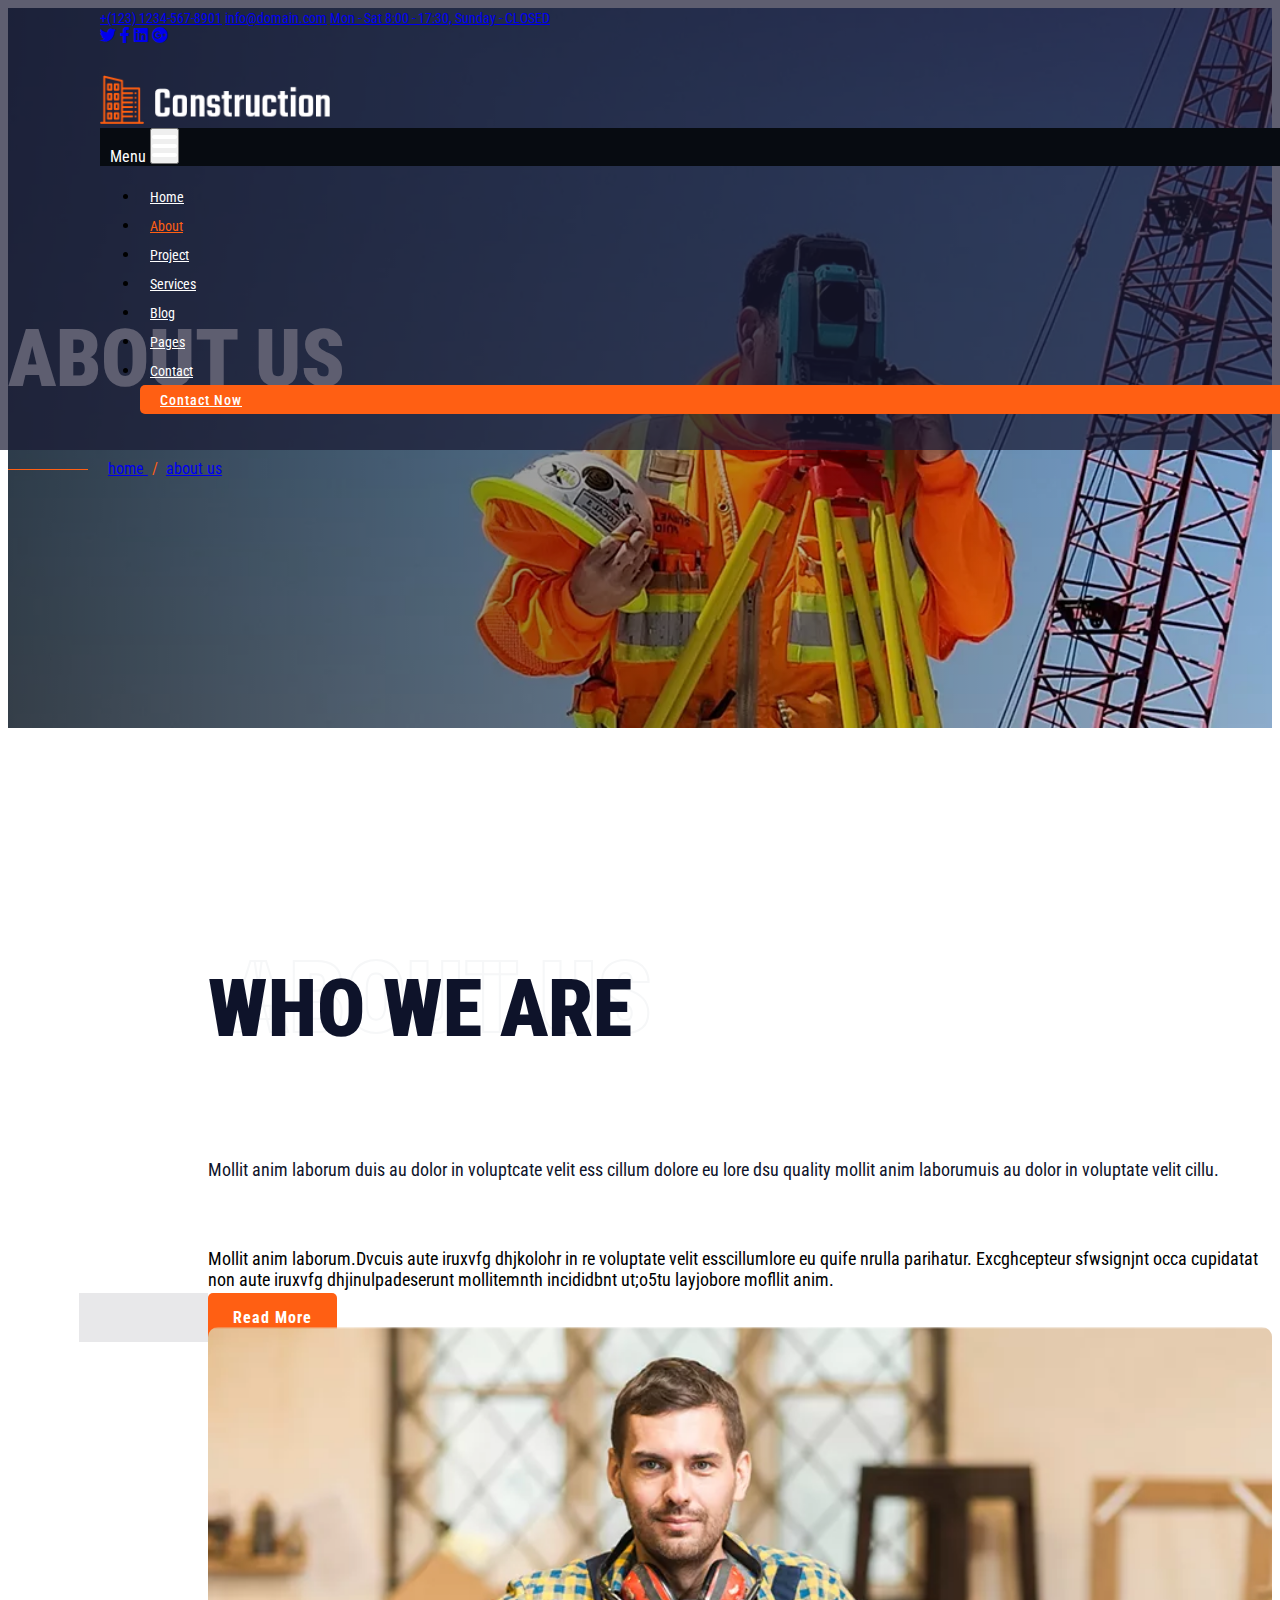
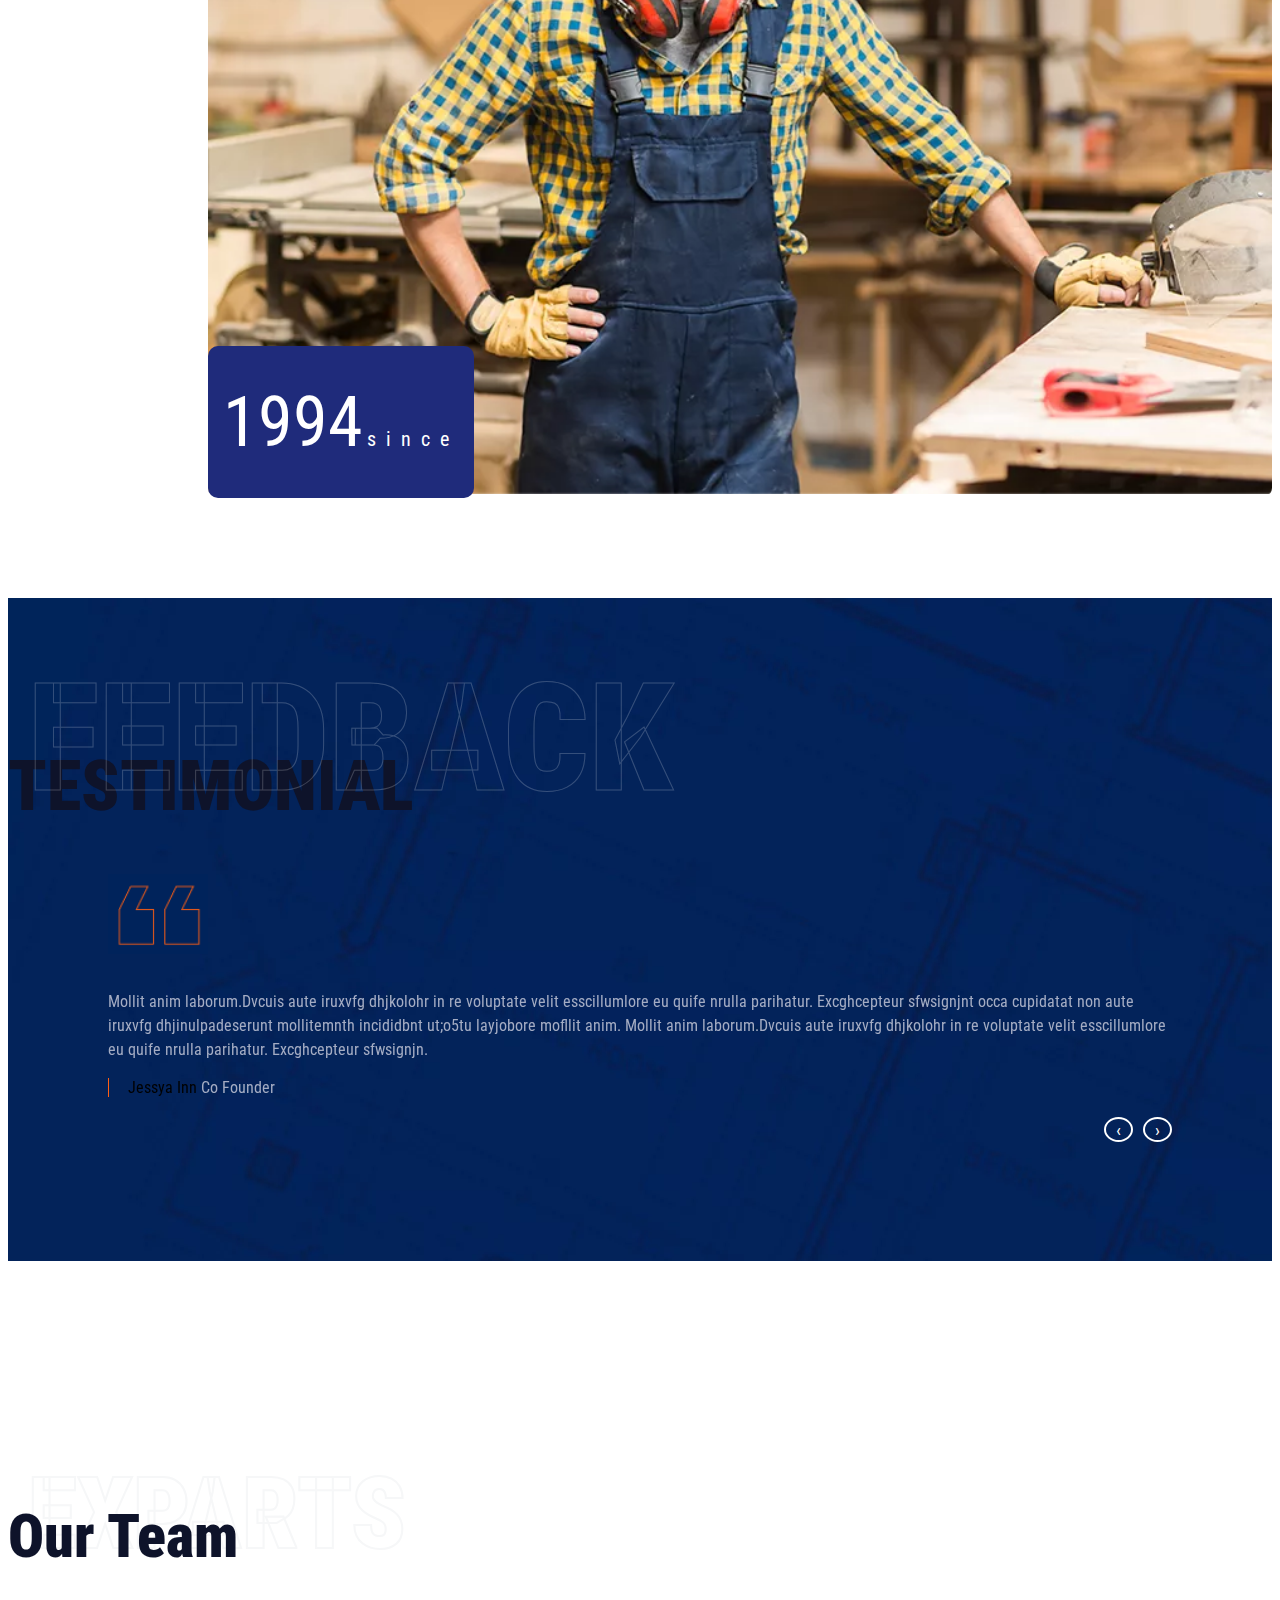
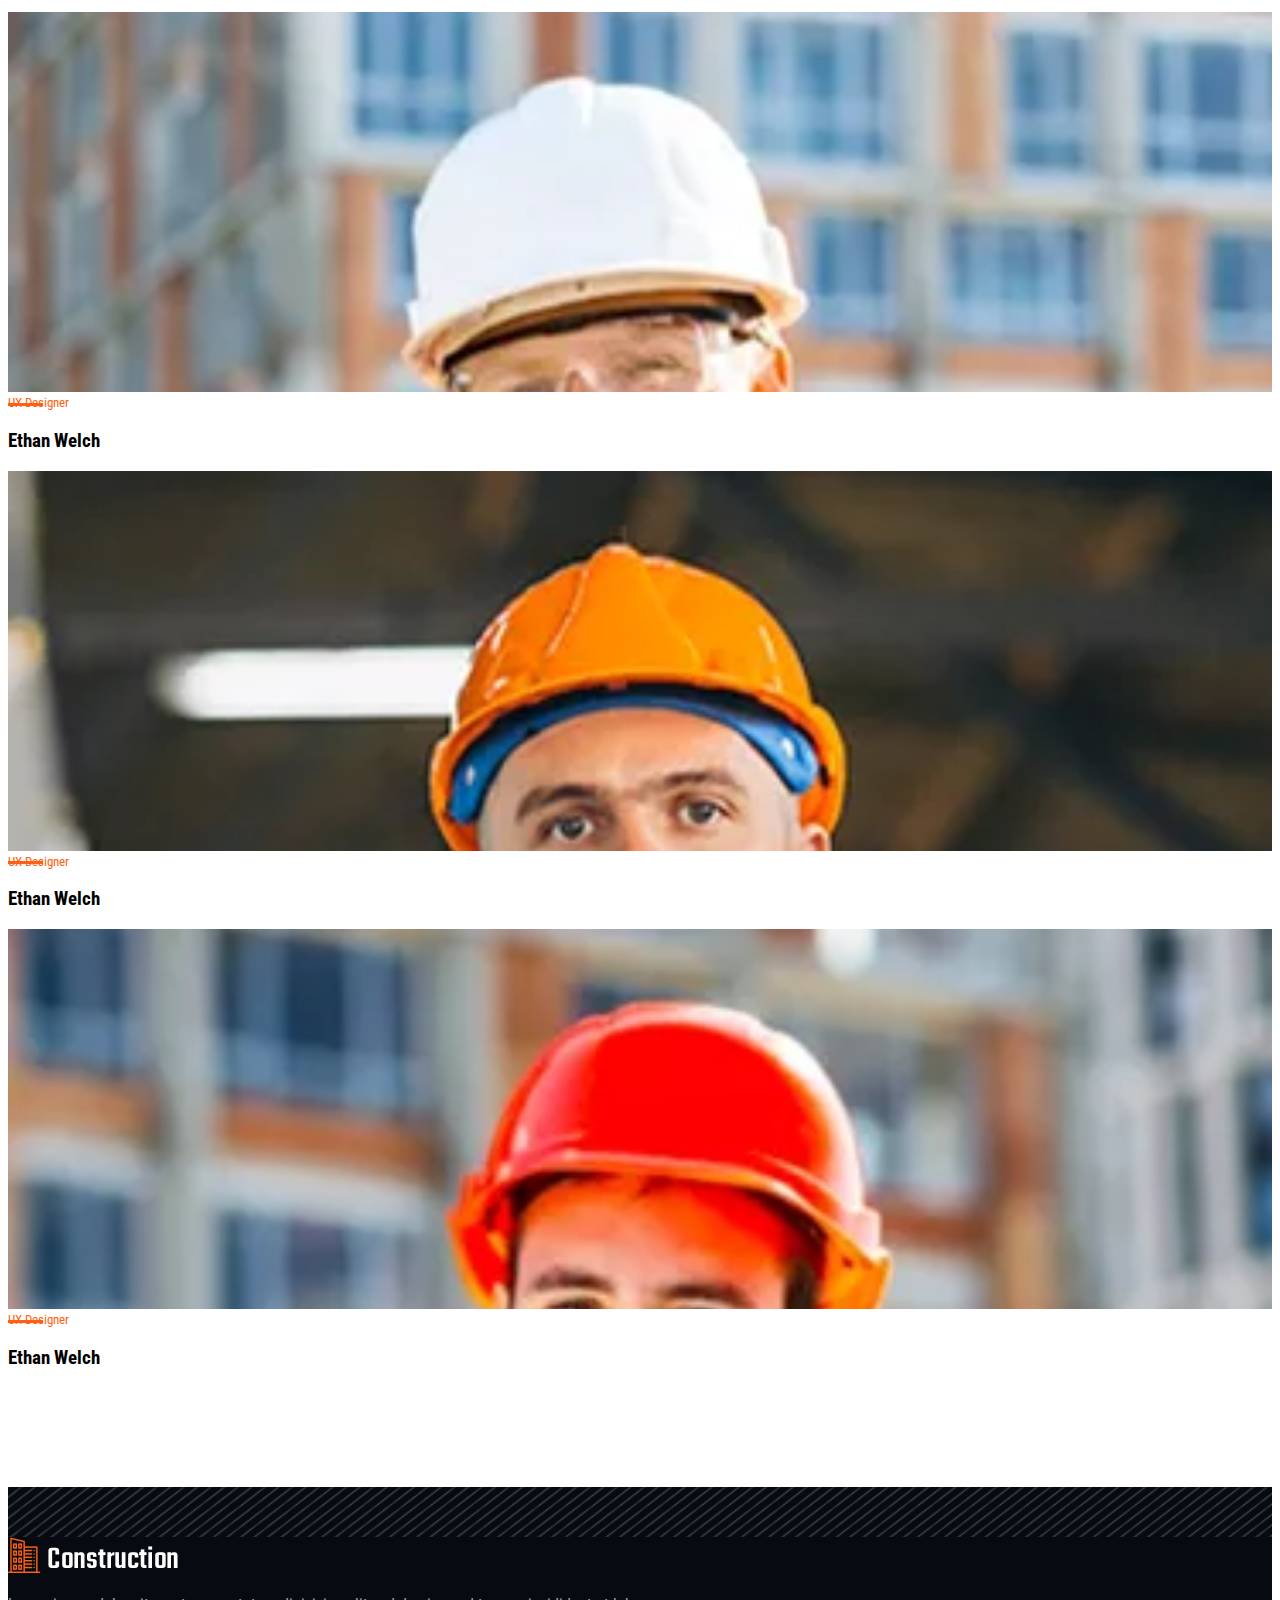
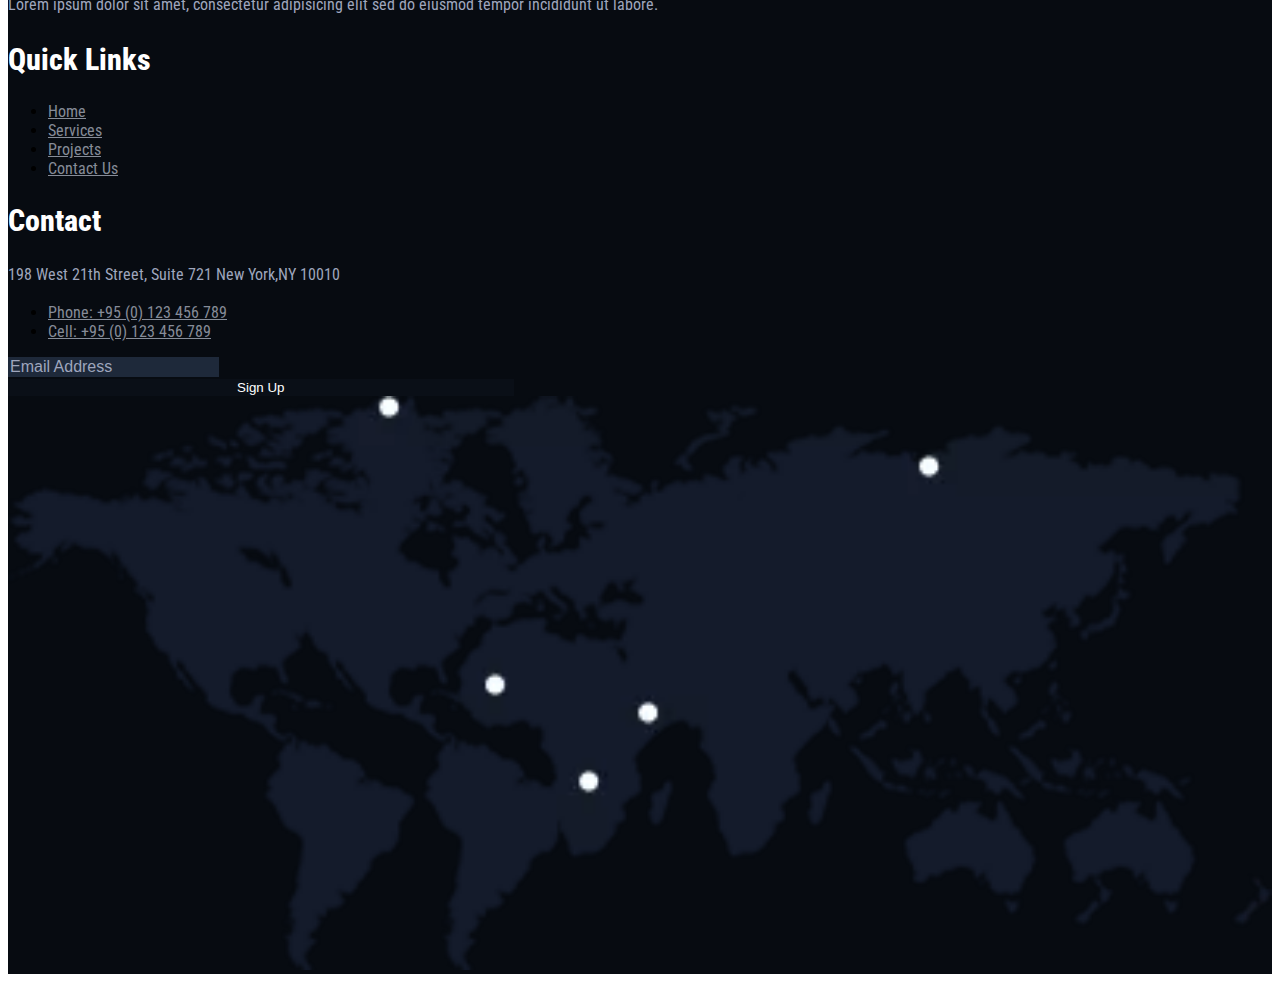
==== commit e30c6691: "project finish" ====
--- a/aboutUs.html
+++ b/aboutUs.html
@@ -4,7 +4,7 @@
     <meta charset="UTF-8">
     <meta http-equiv="X-UA-Compatible" content="IE=edge">
     <meta name="viewport" content="width=device-width, initial-scale=1.0">
-    <title>Document</title>
+    <title>About Us</title>
     <!-- Bootstaro css1 js1 -->
     <link href="https://cdn.jsdelivr.net/npm/bootstrap@5.3.0-alpha2/dist/css/bootstrap.min.css" rel="stylesheet" integrity="sha384-aFq/bzH65dt+w6FI2ooMVUpc+21e0SRygnTpmBvdBgSdnuTN7QbdgL+OapgHtvPp" crossorigin="anonymous">
     <!-- font awesome -->
@@ -22,7 +22,7 @@
 </head>
 <body>
     <header class=" sub_page_header">
-        <div class="sub_header active">
+        <div class="sub_header">
             <div class="header_top_bar">
                 <div class="d-flex justify-content-between align-items-center">
                     <div class="d-flex justify-content-start heaer_bar_left">
@@ -39,7 +39,7 @@
                 </div>
             </div>
             <nav class="navbar navbar-expand-lg justify-content-between">
-                <a href="#" class="nav-brand">
+                <a href="./index.html" class="nav-brand">
                     <img src="./assets/imgs/icon/logo.png.webp" width="230px" alt="logo">
                 </a>
                 <div class="nav_group">
@@ -57,25 +57,24 @@
                     
                     <div id="mynav" class="navbar-collapse collapse  justify-content-end">
                         <ul class="navbar-nav">
-                            <li class="nav-item"><a href="#" class="nav-link">Home</a></li>
-                            <li class="nav-item"><a href="#" class="nav-link">About</a></li>
-                            <li class="nav-item"><a href="#" class="nav-link">Project</a></li>
-                            <li class="nav-item"><a href="#" class="nav-link">Services</a></li>
-                            <li class="nav-item primary_menu"><a href="#" class="nav-link">Blog</a>
+                            <li class="nav-item"><a href="./index.html" class="nav-link ">Home</a></li>
+                            <li class="nav-item"><a href="./aboutUs.html" class="nav-link active">About</a></li>
+                            <li class="nav-item"><a href="./projects.html" class="nav-link">Project</a></li>
+                            <li class="nav-item"><a href="./ourservices.html" class="nav-link">Services</a></li>
+                            <li class="nav-item primary_menu"><a href="./blog.html" class="nav-link">Blog</a>
                                 <ul class="list-unstyled secondary_menu">
-                                    <li class=""><a href="#">Blog</a></li>
-                                    <li class=""><a href="#">Blog Detail</a></li>
+                                    <li class=""><a href="./blog.html">Blog</a></li>
+                                    <li class=""><a href="./blogdetail.html">Blog Detail</a></li>
                                 </ul>
                             </li>
-                            <li class="nav-item primary_menu"><a href="#" class="nav-link">Pages</a>
+                            <li class="nav-item primary_menu"><a href="./projectdetail.html" class="nav-link">Pages</a>
                                 <ul class="list-unstyled secondary_menu">
-                                    <li class=""><a href="#">Element</a></li>
-                                    <li class=""><a href="#">Project Details</a></li>
-                                    <li class=""><a href="#">Service Details</a></li>
+                                    <li class=""><a href="./projectdetail.html">Project Details</a></li>
+                                    <li class=""><a href="./servicedetail.html">Service Details</a></li>
                                 </ul>
                             </li>
-                            <li class="me-lg-4 nav-item"><a href="#" class="nav-link">Contact</a></li>
-                            <li class="ms-lg-5 nav-item contact_btn"><a href="#" class="nav-link text-uppercase">Contact Now</a></li>
+                            <li class="me-lg-4 nav-item"><a href="./contact.html" class="nav-link">Contact</a></li>
+                            <li class="ms-lg-5 nav-item contact_btn"><a href="./contact.html" class="nav-link text-uppercase">Contact Now</a></li>
                         </ul>
                     </div>
                 </div>
--- a/css/style.css
+++ b/css/style.css
@@ -33,7 +33,7 @@
     width: 100%;
     padding: 0px 100px;
     background-color: var(--global-header-bg-color);
-    position: fixed;
+    position: absolute;
     left: 0;
     top: 0;
     z-index: 2;
@@ -41,6 +41,7 @@
 }
 @media (max-width : 768px){
     .sub_header {
+        /* position: static; */
         width: 100%;
         padding: 0px 20px;
     
@@ -74,11 +75,15 @@
     position: fixed;
     left: 0;
     top: 0;
+    z-index: 100;
     animation: navbarani 0.5s linear 0s 1 forwards;
 }
+.sub_header.active .navbar-nav {
+    
+}
 @media (max-width : 992px){
-    .sub_header.active .navbar {
-        /* position: static; */
+    .sub_header.active .navbar-nav {
+        
     }
 }
 @keyframes navbarani{
@@ -111,9 +116,12 @@
     background-color: var(--global-white-color);
     border-radius: 5px;
 }
+
 .navbar-nav li {
     padding: 5px 10px;
-}
+    
+}
+
 .navbar-nav li a {
     color: var(--global-white-color);
     font-size: 14px;
@@ -121,6 +129,9 @@
 }
 .navbar-nav li a:hover {
     color: var(--global-secondary-color);
+}
+.navbar-nav li a.active {
+    color: var(--global-secondary-color) !important;
 }
 .navbar-nav .contact_btn:last-of-type{
     padding: 5px 20px;
@@ -132,6 +143,7 @@
 
     position: relative;
     overflow: hidden;
+    z-index: 100;
 
     cursor: pointer;
 
@@ -151,7 +163,7 @@
     transition: all 0.4s ease 0s;
 }
 .navbar-nav .contact_btn:last-of-type:hover::before{
-    transform: translateX(0);
+    transform: translateX(100%);
 }
 .primary_menu {
     position: relative;
@@ -1100,3 +1112,21 @@
 }
 /* End Instagram modal section */
 
+
+/* ---------------------- */
+/* ------service detail ---------- */
+/* ---------------------- */
+@media(max-width : 768px){
+    .banner_content.service_detail_header h1{
+        font-size: 40px;
+    }
+}
+
+.service_detail h2 {
+    color: var(--global-text-color);
+    font-size: 30px;
+
+}
+.service_detail p {
+    font-weight: 300;
+}
